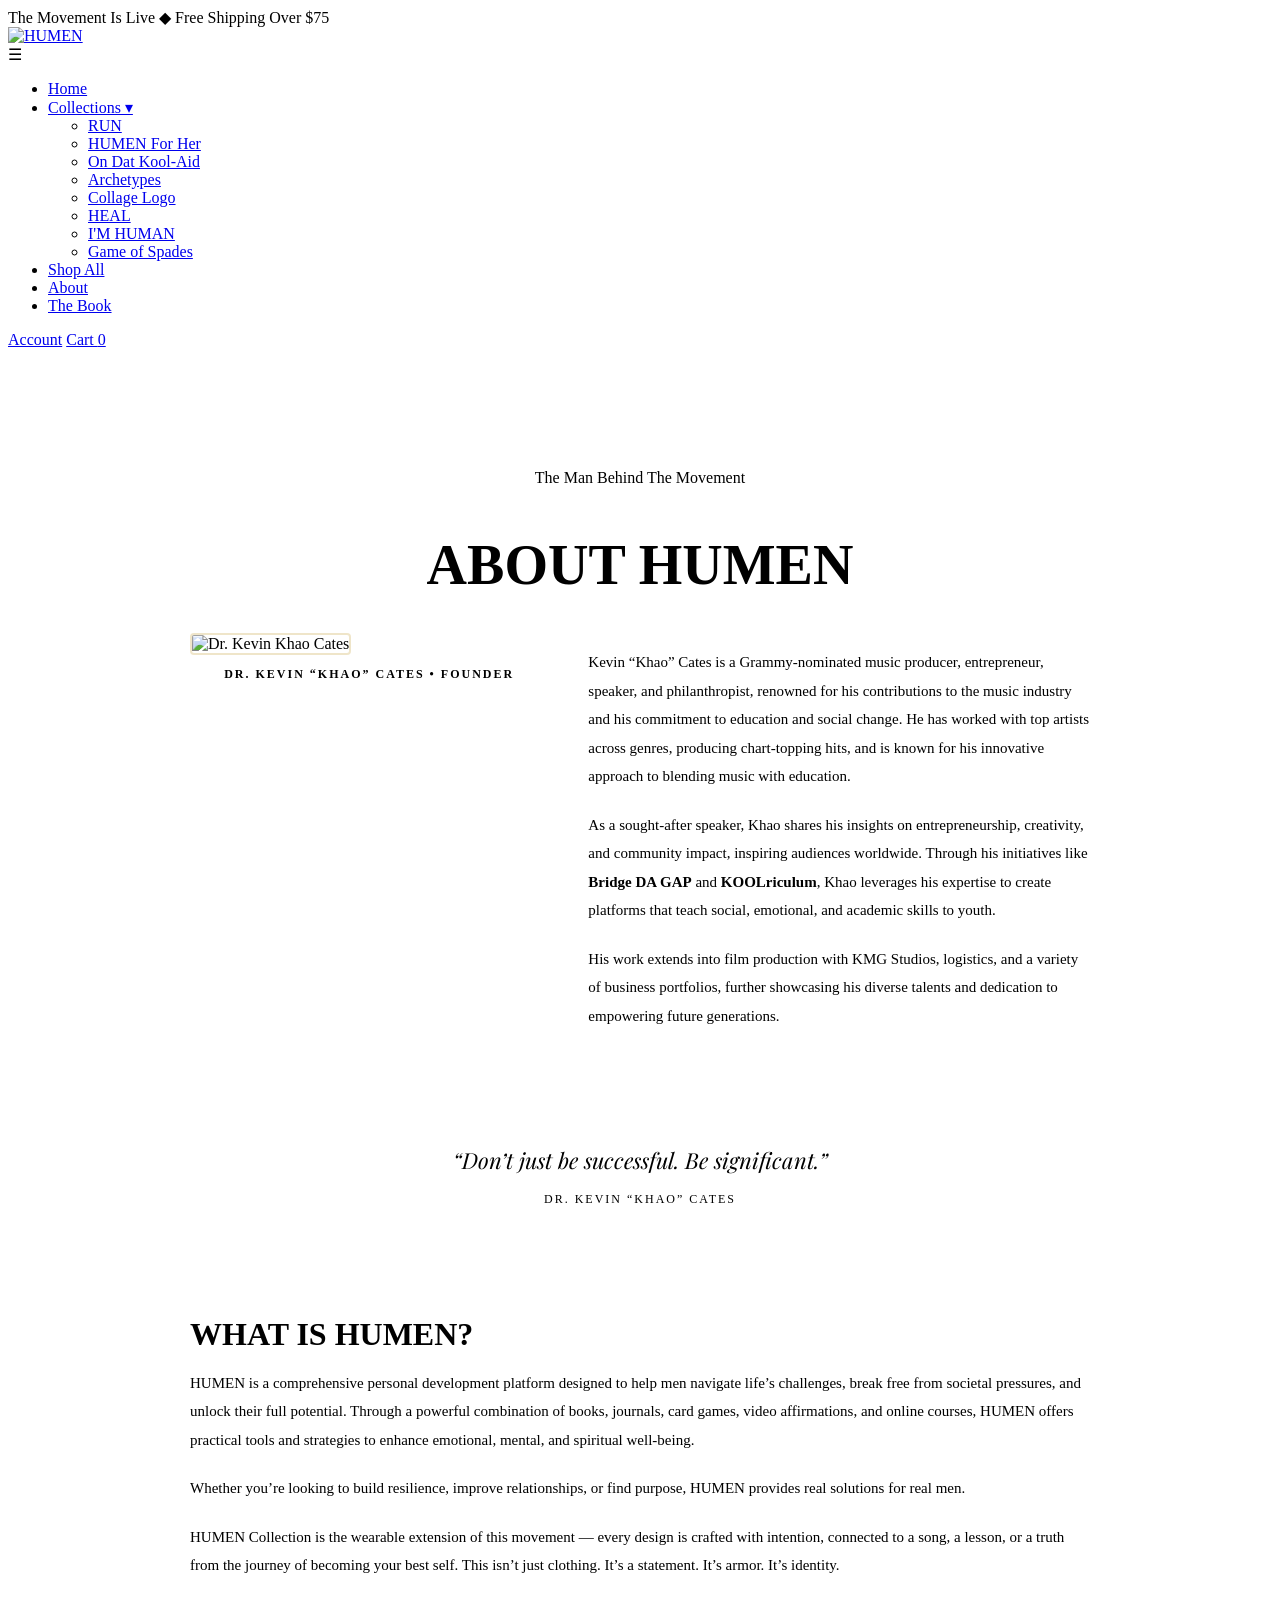
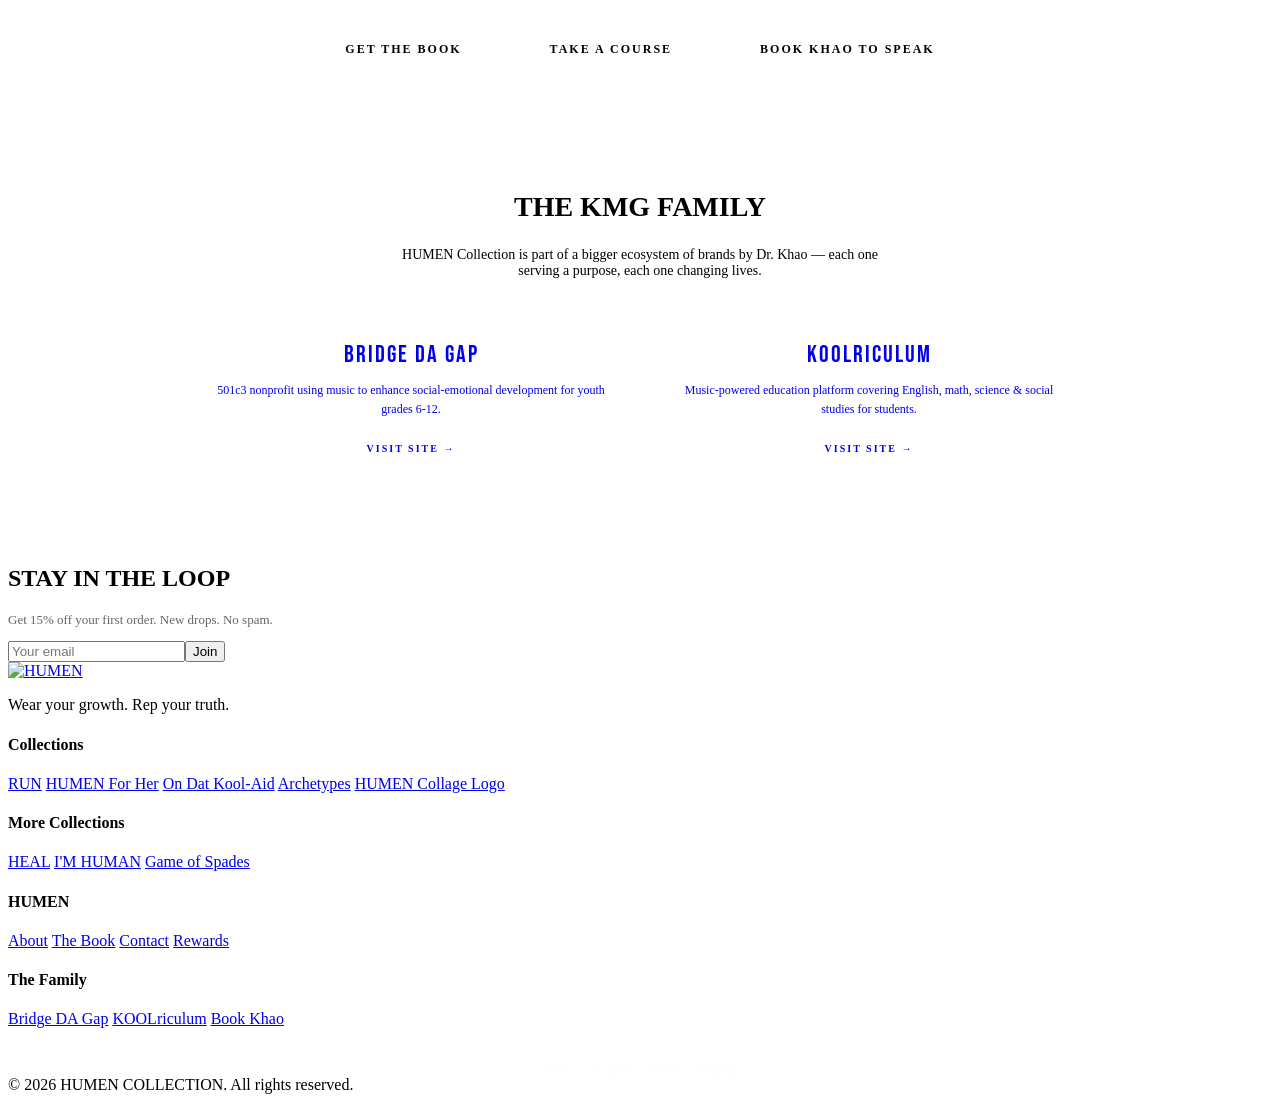
==== about.html @ 18b25741 "HTML files added" ====
<!DOCTYPE html>
<html lang="en">
<head>
<meta charset="UTF-8">
<meta name="viewport" content="width=device-width, initial-scale=1.0">
<title>About | HUMEN COLLECTION</title>
<link href="https://fonts.googleapis.com/css2?family=Bebas+Neue&family=Outfit:wght@300;400;500;600;700&family=Playfair+Display:ital,wght@0,700;1,400&display=swap" rel="stylesheet">
<link rel="stylesheet" href="css/styles.css">

</head>
<body>
<div id="cart-notif"><span class="cn-text"></span></div>
<div class="ban">The Movement Is Live <span class="ac">&#9670;</span> Free Shipping Over $75</div>
<nav>
  <div class="nl"><a href="index.html"><img src="images/humen-logo.jpg" alt="HUMEN"></a></div>
  <div class="nm" onclick="this.nextElementSibling.classList.toggle('open')">&#9776;</div>
  <ul class="nk">
    <li><a href="index.html">Home</a></li>
    <li class="nd"><a href="#">Collections &#9662;</a>
      <ul class="ndd">
        <li><a href="run.html">RUN</a></li>
        <li><a href="forher.html">HUMEN For Her</a></li>
        <li><a href="koolaid.html">On Dat Kool-Aid</a></li>
        <li><a href="archetypes.html">Archetypes</a></li>
        <li><a href="collage.html">Collage Logo</a></li>
        <li><a href="heal.html">HEAL</a></li>
        <li><a href="imhuman.html">I'M HUMAN</a></li>
        <li><a href="spades.html">Game of Spades</a></li>
      </ul>
    </li>
    <li><a href="https://www.humencollection.me/collections/all-products" target="_blank">Shop All</a></li>
    <li><a href="about.html">About</a></li>
    <li><a href="https://www.humen.me/books" target="_blank">The Book</a></li>
  </ul>
  <div class="nr">
    <a href="https://www.humencollection.me/account" target="_blank" class="ni">Account</a>
    <a href="cart.html" class="ni">Cart <span class="cart-count">0</span></a>
  </div>
</nav>



<section style="padding:120px 40px 60px;max-width:900px;margin:0 auto">
<div class="sl" style="text-align:center">The Man Behind The Movement</div>
<h1 class="st" style="text-align:center;font-size:clamp(36px,6vw,56px);margin-bottom:36px">ABOUT HUMEN</h1>

<div style="display:flex;gap:40px;align-items:flex-start;flex-wrap:wrap;margin-bottom:48px">
<div style="flex:1;min-width:300px">
<img src="images/khao-books.jpg" alt="Dr. Kevin Khao Cates" style="width:100%;border-radius:4px;border:2px solid rgba(201,168,76,.3)">
<p style="text-align:center;margin-top:12px;font-size:12px;color:var(--gd);letter-spacing:2px;text-transform:uppercase;font-weight:600">Dr. Kevin &ldquo;Khao&rdquo; Cates &bull; Founder</p>
</div>
<div style="flex:1.4;min-width:300px">
<p style="font-size:15px;line-height:1.9;color:var(--lg);font-weight:300;margin-bottom:20px">Kevin &ldquo;Khao&rdquo; Cates is a Grammy-nominated music producer, entrepreneur, speaker, and philanthropist, renowned for his contributions to the music industry and his commitment to education and social change. He has worked with top artists across genres, producing chart-topping hits, and is known for his innovative approach to blending music with education.</p>
<p style="font-size:15px;line-height:1.9;color:var(--lg);font-weight:300;margin-bottom:20px">As a sought-after speaker, Khao shares his insights on entrepreneurship, creativity, and community impact, inspiring audiences worldwide. Through his initiatives like <strong style="color:var(--wh)">Bridge DA GAP</strong> and <strong style="color:var(--wh)">KOOLriculum</strong>, Khao leverages his expertise to create platforms that teach social, emotional, and academic skills to youth.</p>
<p style="font-size:15px;line-height:1.9;color:var(--lg);font-weight:300">His work extends into film production with KMG Studios, logistics, and a variety of business portfolios, further showcasing his diverse talents and dedication to empowering future generations.</p>
</div>
</div>

<div style="text-align:center;padding:48px 0;border-top:1px solid rgba(245,245,240,.06);border-bottom:1px solid rgba(245,245,240,.06);margin-bottom:48px">
<p style="font-family:'Playfair Display',serif;font-style:italic;font-size:22px;color:var(--gd);max-width:600px;margin:0 auto;line-height:1.7">&ldquo;Don&rsquo;t just be successful. Be significant.&rdquo;</p>
<p style="font-size:12px;color:var(--lg);margin-top:12px;letter-spacing:2px">DR. KEVIN &ldquo;KHAO&rdquo; CATES</p>
</div>

<div style="margin-bottom:48px">
<h2 class="st" style="font-size:32px;margin-bottom:16px">WHAT IS HUMEN?</h2>
<p style="font-size:15px;line-height:1.9;color:var(--lg);font-weight:300;margin-bottom:20px">HUMEN is a comprehensive personal development platform designed to help men navigate life&rsquo;s challenges, break free from societal pressures, and unlock their full potential. Through a powerful combination of books, journals, card games, video affirmations, and online courses, HUMEN offers practical tools and strategies to enhance emotional, mental, and spiritual well-being.</p>
<p style="font-size:15px;line-height:1.9;color:var(--lg);font-weight:300;margin-bottom:20px">Whether you&rsquo;re looking to build resilience, improve relationships, or find purpose, HUMEN provides real solutions for real men.</p>
<p style="font-size:15px;line-height:1.9;color:var(--lg);font-weight:300">HUMEN Collection is the wearable extension of this movement &mdash; every design is crafted with intention, connected to a song, a lesson, or a truth from the journey of becoming your best self. This isn&rsquo;t just clothing. It&rsquo;s a statement. It&rsquo;s armor. It&rsquo;s identity.</p>
</div>

<div style="display:flex;gap:16px;flex-wrap:wrap;justify-content:center;margin-bottom:48px">
<a href="https://www.humen.me/books" target="_blank" style="padding:14px 36px;background:var(--gd);color:var(--bk);text-decoration:none;font-size:12px;font-weight:700;letter-spacing:2px;text-transform:uppercase">Get The Book</a>
<a href="https://www.humen.me/courses" target="_blank" style="padding:14px 36px;border:1px solid var(--wh);color:var(--wh);text-decoration:none;font-size:12px;font-weight:700;letter-spacing:2px;text-transform:uppercase">Take A Course</a>
<a href="https://kevinkhaocates.com" target="_blank" style="padding:14px 36px;border:1px solid var(--gd);color:var(--gd);text-decoration:none;font-size:12px;font-weight:700;letter-spacing:2px;text-transform:uppercase">Book Khao To Speak</a>
</div>

<div style="border-top:1px solid rgba(245,245,240,.06);padding-top:48px">
<h2 class="st" style="font-size:28px;margin-bottom:24px;text-align:center">THE KMG FAMILY</h2>
<p style="text-align:center;font-size:14px;color:var(--lg);font-weight:300;margin-bottom:32px;max-width:500px;margin-left:auto;margin-right:auto">HUMEN Collection is part of a bigger ecosystem of brands by Dr. Khao &mdash; each one serving a purpose, each one changing lives.</p>
<div style="display:grid;grid-template-columns:repeat(auto-fit,minmax(220px,1fr));gap:16px">
<a href="https://bridgedagap.com" target="_blank" target="_blank" style="display:block;border:1px solid rgba(245,245,240,.08);padding:28px 20px;text-align:center;text-decoration:none;transition:border-color .3s" onmouseover="this.style.borderColor='rgba(245,245,240,.2)'" onmouseout="this.style.borderColor='rgba(245,245,240,.08)'">
<div style="font-family:'Bebas Neue',sans-serif;font-size:24px;color:var(--wh);letter-spacing:2px;margin-bottom:6px">BRIDGE DA GAP</div>
<p style="font-size:12px;color:var(--lg);font-weight:300;line-height:1.6">501c3 nonprofit using music to enhance social-emotional development for youth grades 6-12.</p>
<span style="display:inline-block;margin-top:12px;font-size:10px;color:var(--gd);letter-spacing:2px;text-transform:uppercase;font-weight:600">Visit Site &rarr;</span>
</a>
<a href="https://koolriculum.com" target="_blank" target="_blank" style="display:block;border:1px solid rgba(245,245,240,.08);padding:28px 20px;text-align:center;text-decoration:none;transition:border-color .3s" onmouseover="this.style.borderColor='rgba(245,245,240,.2)'" onmouseout="this.style.borderColor='rgba(245,245,240,.08)'">
<div style="font-family:'Bebas Neue',sans-serif;font-size:24px;color:var(--wh);letter-spacing:2px;margin-bottom:6px">KOOLriculum</div>
<p style="font-size:12px;color:var(--lg);font-weight:300;line-height:1.6">Music-powered education platform covering English, math, science &amp; social studies for students.</p>
<span style="display:inline-block;margin-top:12px;font-size:10px;color:var(--gd);letter-spacing:2px;text-transform:uppercase;font-weight:600">Visit Site &rarr;</span>
</a>

</div>
</div>
</section>

<section class="ns">
<h2 class="st" style="color:var(--bk)">STAY IN THE LOOP</h2><p style="font-size:13px;color:#666;font-weight:300">Get 15% off your first order. New drops. No spam.</p>
<div class="nf"><input type="email" class="nin" placeholder="Your email"><button class="nsb" onclick="window.open('https://www.humencollection.me/pages/newsletter','_blank')">Join</button></div>
</section>


<footer>
  <div class="fg">
    <div>
      <a href="index.html"><img src="images/humen-logo.jpg" alt="HUMEN" class="fli"></a>
      <p class="fbt">Wear your growth. Rep your truth.</p>
    </div>
    <div class="fc">
      <h4>Collections</h4>
      <a href="run.html">RUN</a>
      <a href="forher.html">HUMEN For Her</a>
      <a href="koolaid.html">On Dat Kool-Aid</a>
      <a href="archetypes.html">Archetypes</a>
      <a href="collage.html">HUMEN Collage Logo</a>
    </div>
    <div class="fc">
      <h4>More Collections</h4>
      <a href="heal.html">HEAL</a>
      <a href="imhuman.html">I'M HUMAN</a>
      <a href="spades.html">Game of Spades</a>
    </div>
    <div class="fc">
      <h4>HUMEN</h4>
      <a href="about.html">About</a>
      <a href="https://www.humen.me/books" target="_blank">The Book</a>
      <a href="https://www.humencollection.me/pages/contact" target="_blank">Contact</a>
      <a href="https://rewards.humencollection.me/pages/c271bf75-2b35-4ad0-a203-0f86c42dd423?locale=en&region_country=US" target="_blank">Rewards</a>
    </div>
    <div class="fc">
      <h4>The Family</h4>
      <a href="https://bridgedagap.com" target="_blank">Bridge DA Gap</a>
      <a href="https://koolriculum.com" target="_blank">KOOLriculum</a>
      <a href="https://kevinkhaocates.com" target="_blank">Book Khao</a>
    </div>
  </div>
  <div style="margin-top:20px;padding-top:16px;border-top:1px solid rgba(245,245,240,.06);display:flex;flex-wrap:wrap;gap:16px;justify-content:center">
    <a href="https://www.humencollection.me/policies/privacy-policy" target="_blank" style="font-size:10px;color:rgba(245,245,240,.3);text-decoration:none;letter-spacing:1px">Privacy</a>
    <a href="https://www.humencollection.me/policies/refund-policy" target="_blank" style="font-size:10px;color:rgba(245,245,240,.3);text-decoration:none;letter-spacing:1px">Refunds</a>
    <a href="https://www.humencollection.me/policies/terms-of-service" target="_blank" style="font-size:10px;color:rgba(245,245,240,.3);text-decoration:none;letter-spacing:1px">Terms</a>
    <a href="https://www.humencollection.me/policies/shipping-policy" target="_blank" style="font-size:10px;color:rgba(245,245,240,.3);text-decoration:none;letter-spacing:1px">Shipping</a>
  </div>
  <div class="fb">&copy; 2026 HUMEN COLLECTION. All rights reserved.</div>
</footer>
<script src="js/cart.js"></script>

</body>
</html>
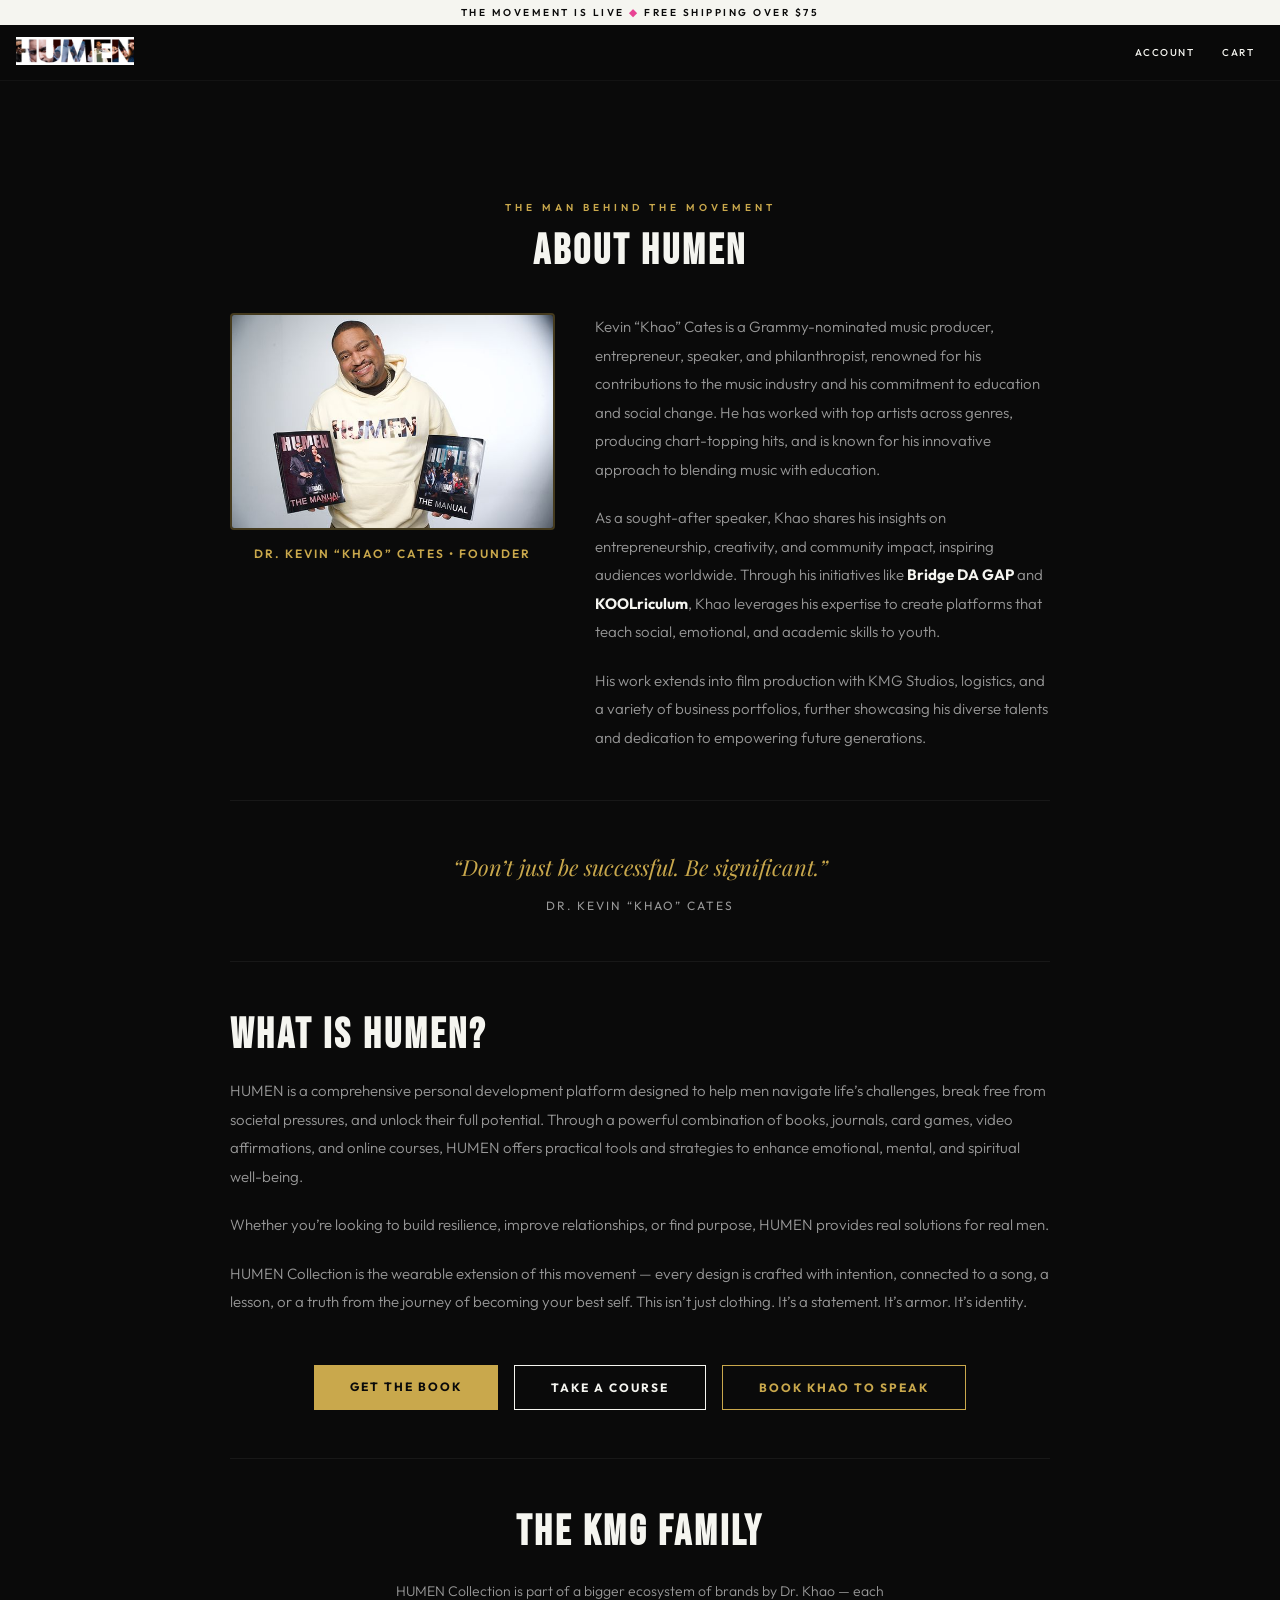
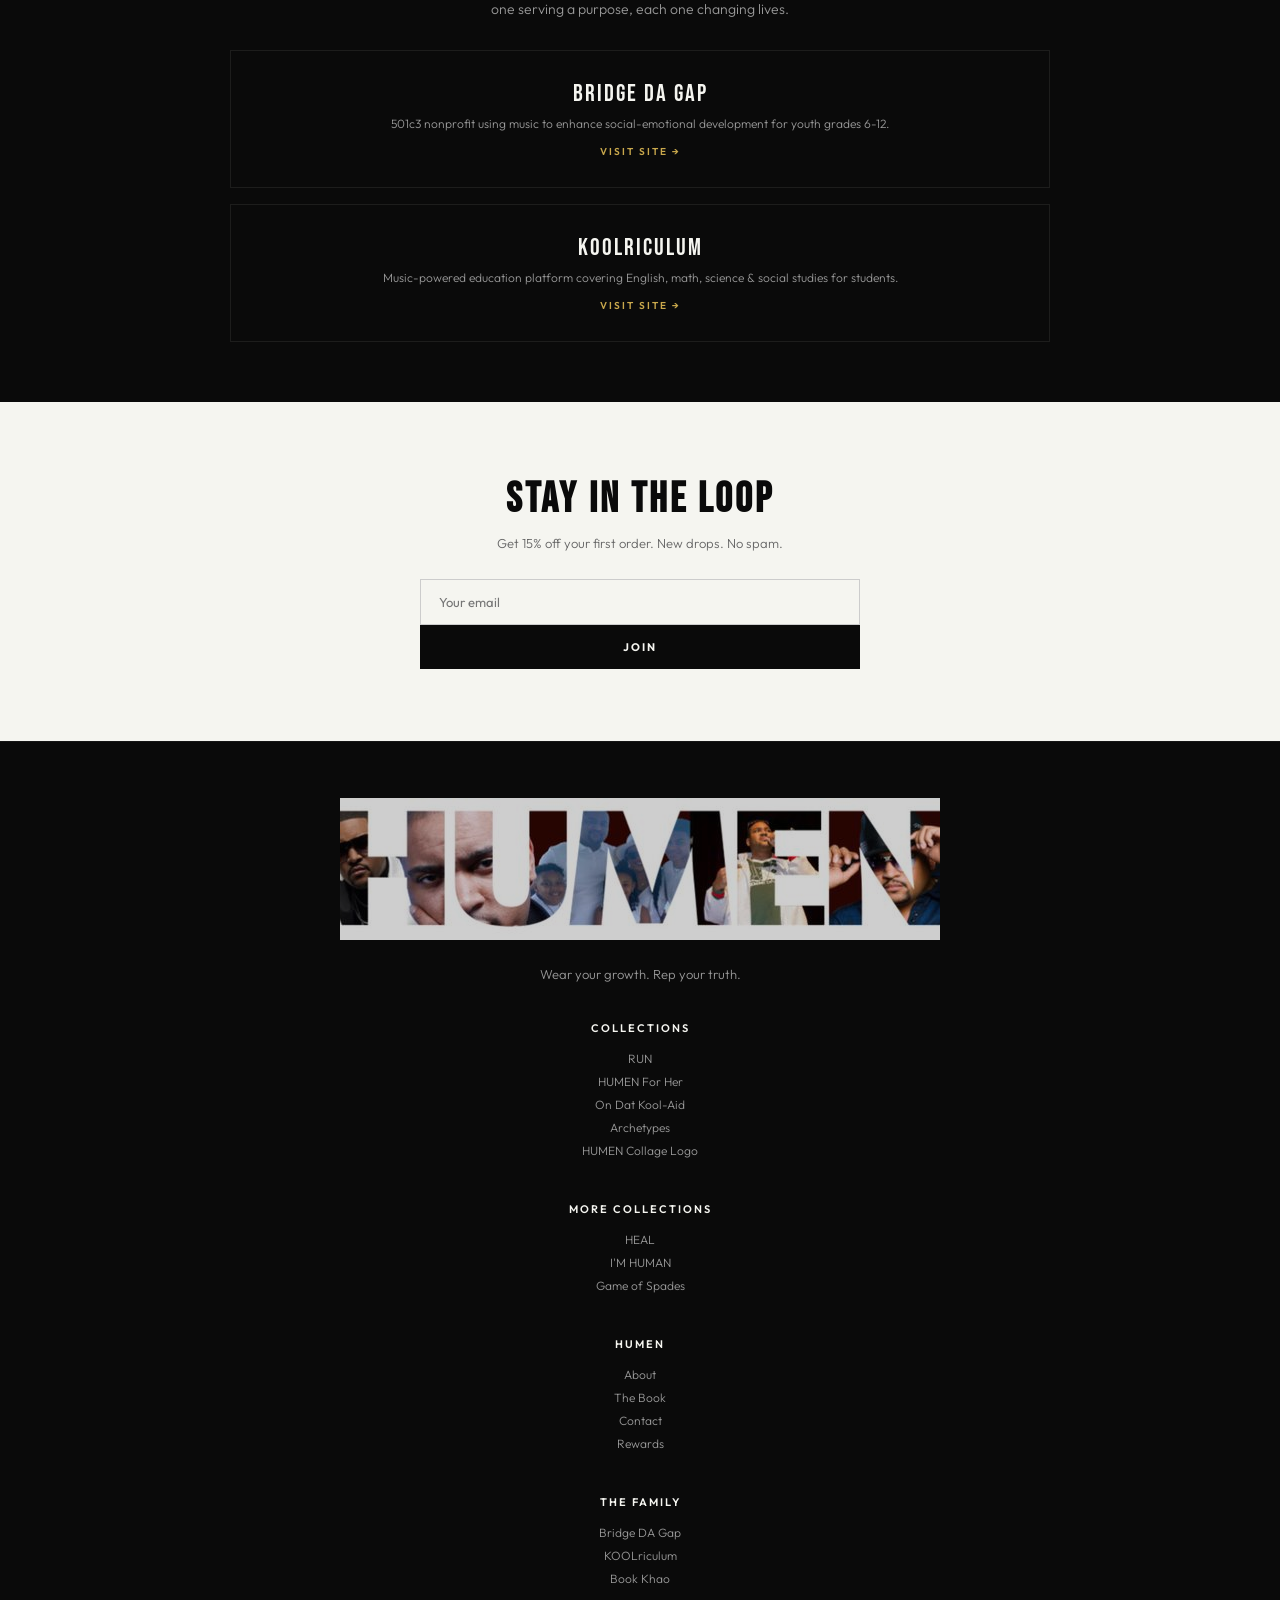
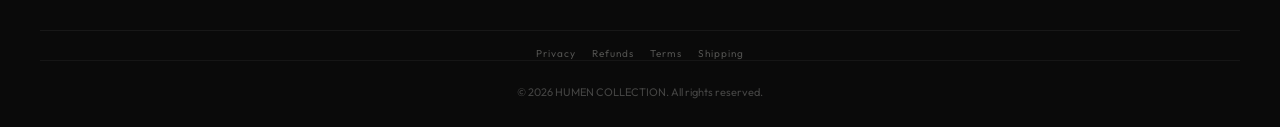
==== commit 5824bfb9: "updated files" ====
--- a/about.html
+++ b/about.html
@@ -12,7 +12,7 @@
 <div id="cart-notif"><span class="cn-text"></span></div>
 <div class="ban">The Movement Is Live <span class="ac">&#9670;</span> Free Shipping Over $75</div>
 <nav>
-  <div class="nl"><a href="index.html"><img src="images/humen-logo.jpg" alt="HUMEN"></a></div>
+  <div class="nl"><a href="index.html"><img src="images/humen-logo.jpg" alt="HUMEN" width="120" height="28"></a></div>
   <div class="nm" onclick="this.nextElementSibling.classList.toggle('open')">&#9776;</div>
   <ul class="nk">
     <li><a href="index.html">Home</a></li>
--- a/css/styles.css
+++ b/css/styles.css
@@ -0,0 +1,462 @@
+
+*{margin:0;padding:0;box-sizing:border-box}
+:root{--bk:#0a0a0a;--wh:#f5f5f0;--gd:#c9a84c;--gy:#131313;--mg:#1e1e1e;--lg:#999;--kr:#e74c3c;--rp:#e84393;--hr:#c4887b;--ag:#b8941f;--sg:#6b4c3b}
+html{scroll-behavior:smooth}body{font-family:'Outfit',sans-serif;background:var(--bk);color:var(--wh);overflow-x:hidden}
+/* Pages are separate files now - no hide/show needed */
+
+/* === NAV === */
+.ban{background:var(--wh);color:var(--bk);text-align:center;padding:6px 20px;font-size:10px;font-weight:600;letter-spacing:2.5px;text-transform:uppercase;z-index:100;position:relative}.ban .ac{color:var(--rp)}
+nav{display:flex;justify-content:space-between;align-items:center;padding:10px 40px;background:rgba(10,10,10,.92);backdrop-filter:blur(16px);position:sticky;top:0;width:100%;z-index:50;border-bottom:1px solid rgba(245,245,240,.04);max-height:56px}
+.nl{cursor:pointer}.nl img{height:28px;max-height:28px;width:auto}
+.nk{display:flex;gap:28px;list-style:none;align-items:center}.nk a{color:var(--wh);text-decoration:none;font-size:11px;font-weight:500;letter-spacing:2px;text-transform:uppercase;transition:opacity .3s}.nk a:hover{opacity:.7}
+.nr{display:flex;gap:20px;align-items:center}.ni{color:var(--wh);text-decoration:none;font-size:11px;letter-spacing:1.5px;text-transform:uppercase;font-weight:500;transition:opacity .3s}.ni:hover{opacity:.7}
+
+/* === SHARED === */
+.sl{font-size:10px;letter-spacing:4px;text-transform:uppercase;color:var(--gd);margin-bottom:12px;font-weight:600}
+.st{font-family:'Bebas Neue',sans-serif;font-size:clamp(30px,5vw,48px);letter-spacing:3px;margin-bottom:10px}
+.ss{color:var(--lg);font-size:14px;margin-bottom:48px;font-weight:300}
+.fi{opacity:0;transform:translateY(24px);transition:opacity .7s,transform .7s}.fi.vis{opacity:1;transform:translateY(0)}
+
+/* === HERO === */
+.hero{position:relative;height:calc(100vh - 100px);min-height:580px;overflow:hidden}
+.hs{position:absolute;inset:0;opacity:0;transition:opacity 1.2s;display:flex;align-items:center;padding-top:20px}.hs.on{opacity:1}
+.hc{position:relative;z-index:10;padding:40px 40px 0}
+.hl{font-size:10px;letter-spacing:4px;text-transform:uppercase;color:var(--gd);margin-bottom:14px;font-weight:600}
+.hsub{font-size:clamp(13px,1.6vw,17px);color:rgba(245,245,240,.5);margin-bottom:32px;font-weight:300;line-height:1.7;max-width:440px}
+.hb{display:inline-block;padding:14px 44px;border:1px solid rgba(245,245,240,.5);color:var(--wh);text-decoration:none;font-size:11px;letter-spacing:3px;text-transform:uppercase;font-weight:600;transition:all .4s;position:relative;overflow:hidden}
+.hb::before{content:'';position:absolute;inset:0;background:var(--wh);transform:translateY(100%);transition:transform .4s}.hb:hover{color:var(--bk)}.hb:hover::before{transform:translateY(0)}.hb span{position:relative;z-index:2}
+.hb.bp{border-color:var(--rp)}.hb.bp::before{background:var(--rp)}.hb.bp:hover{color:#fff}
+.hb.br{border-color:var(--hr)}.hb.br::before{background:var(--hr)}.hb.br:hover{color:#fff}
+.hb.brd{border-color:var(--kr)}.hb.brd::before{background:var(--kr)}.hb.brd:hover{color:#fff}
+.hb.bg{border-color:var(--ag)}.hb.bg::before{background:var(--ag)}.hb.bg:hover{color:var(--bk)}
+.hb.bsg{border-color:var(--sg)}.hb.bsg::before{background:var(--sg)}.hb.bsg:hover{color:#fff}
+
+.s-run{background:linear-gradient(135deg,#0a0408,#1a0a12 50%,#0a0a0a);justify-content:space-between;padding:0 8%}
+.s-run .hc{width:48%;text-align:left}
+.s-run .ht{font-family:'Permanent Marker',cursive;font-size:clamp(72px,14vw,150px);color:var(--rp);line-height:.85;text-shadow:0 0 80px rgba(232,67,147,.25)}
+.ha{width:44%;display:flex;align-items:center;justify-content:center;position:relative;z-index:5}
+.ha img{max-width:100%;max-height:75vh;object-fit:contain;filter:drop-shadow(0 0 60px rgba(232,67,147,.3));animation:fl 4s ease-in-out infinite}
+@keyframes fl{0%,100%{transform:translateY(0)}50%{transform:translateY(-10px)}}
+
+.s-fh{background:linear-gradient(135deg,#120a0a,#201218 40%,#0a0808);justify-content:center}
+.s-fh .hc{text-align:center;max-width:680px}
+.s-fh .hli{max-width:380px;width:80%;margin-bottom:24px;filter:drop-shadow(0 0 40px rgba(196,136,123,.2))}
+
+.s-ka{background:linear-gradient(135deg,#140505,#2a0808 40%,#0a0a0a);justify-content:center}
+.s-ka::before{content:'';position:absolute;inset:0;background:radial-gradient(circle at 50%,rgba(231,76,60,.1),transparent 60%)}
+.s-ka .hc{text-align:center;max-width:800px;position:relative;z-index:2}
+
+.s-ar{background:linear-gradient(135deg,#0a0a05,#141008 40%,#0a0a0a);justify-content:center}
+.s-ar::before{content:'';position:absolute;inset:0;background:radial-gradient(circle at 60% 50%,rgba(184,148,31,.07),transparent 60%)}
+.s-ar .hc{text-align:center;max-width:800px;position:relative;z-index:2}
+
+.s-cl{background:linear-gradient(135deg,#050505,#0e0e0e 40%,#080808);justify-content:center}
+.s-cl .hc{text-align:center;max-width:900px}
+.s-cl .cli{max-width:620px;width:90%;margin-bottom:28px;filter:drop-shadow(0 0 40px rgba(255,255,255,.08))}
+
+.hi{position:absolute;bottom:36px;left:50%;transform:translateX(-50%);display:flex;gap:10px;z-index:20}
+.ind{width:36px;height:3px;background:rgba(245,245,240,.15);cursor:pointer;transition:all .4s;border:none}.ind.on{background:var(--wh);width:56px}
+
+/* === FOUNDER === */
+.fs{display:flex;align-items:center;padding:36px 60px;background:var(--gy);gap:28px;border-bottom:1px solid rgba(245,245,240,.04)}
+.fp{width:64px;height:64px;border-radius:50%;border:2px solid var(--gd);flex-shrink:0;overflow:hidden}.fp img{width:100%;height:100%;object-fit:cover}
+.ft{font-size:14px;color:rgba(245,245,240,.55);font-weight:300;line-height:1.6;flex:1}.ft strong{color:var(--wh);font-weight:600}
+.fk{color:var(--gd);text-decoration:none;font-size:11px;letter-spacing:2px;text-transform:uppercase;font-weight:600;flex-shrink:0}
+
+/* === MOOD === */
+.ms{padding:100px 40px;text-align:center;background:var(--bk);position:relative}
+.ms::before{content:'';position:absolute;top:0;left:50%;transform:translateX(-50%);width:1px;height:50px;background:linear-gradient(to bottom,transparent,var(--gd))}
+.mg{display:flex;justify-content:center;gap:14px;flex-wrap:wrap;max-width:880px;margin:0 auto}
+.mb{padding:18px 28px;border:1px solid rgba(245,245,240,.08);background:rgba(245,245,240,.02);color:var(--wh);font-family:'Outfit',sans-serif;font-size:12px;font-weight:500;letter-spacing:2px;text-transform:uppercase;cursor:pointer;transition:all .4s;text-decoration:none;display:flex;flex-direction:column;align-items:center;gap:6px;min-width:140px;position:relative;overflow:hidden}
+.mb::after{content:'';position:absolute;bottom:0;left:0;width:100%;height:2px;transform:scaleX(0);transition:transform .4s}
+.mb:hover{border-color:rgba(245,245,240,.25);background:rgba(245,245,240,.04);transform:translateY(-2px)}.mb:hover::after{transform:scaleX(1)}
+.mb.mr::after{background:var(--rp)}.mb.mh::after{background:#27ae60}.mb.mrl::after{background:var(--gd)}.mb.mw::after{background:var(--kr)}.mb.md::after{background:var(--ag)}
+
+/* === COLLECTIONS === */
+.cs{padding:40px 0}
+.cb{display:grid;grid-template-columns:1fr 1fr;min-height:80vh;overflow:hidden}
+.cb:nth-child(even) .cv{order:2}.cb:nth-child(even) .ci{order:1}
+.cv{position:relative;min-height:480px;overflow:hidden;display:flex;align-items:center;justify-content:center}
+.cvb{position:absolute;inset:0}
+.cv>img{position:relative;z-index:2;max-width:70%;max-height:70%;object-fit:contain}
+.ci{display:flex;flex-direction:column;justify-content:center;padding:72px 56px;background:var(--bk)}
+.cn{font-family:'Bebas Neue',sans-serif;font-size:80px;color:rgba(245,245,240,.03);line-height:1;margin-bottom:-14px}
+.ct{font-size:15px;color:rgba(245,245,240,.45);margin-bottom:20px;font-weight:300;font-style:italic}
+.cst{font-size:14px;line-height:1.8;color:var(--lg);max-width:400px;margin-bottom:32px;font-weight:300}
+.cc{display:inline-flex;align-items:center;gap:12px;color:var(--wh);text-decoration:none;font-size:11px;letter-spacing:2.5px;text-transform:uppercase;font-weight:600;cursor:pointer;transition:gap .3s}
+.cc:hover{gap:20px}.cc .aw{width:36px;height:1px;background:var(--wh);position:relative;transition:width .3s}.cc:hover .aw{width:52px}
+.cc .aw::after{content:'';position:absolute;right:0;top:-3px;width:7px;height:7px;border-right:1px solid var(--wh);border-top:1px solid var(--wh);transform:rotate(45deg)}
+
+.b-run .cvb{background:linear-gradient(135deg,#0a0408,#1a0a12)}.b-run .ci{background:#080306}
+.b-fh .cvb{background:linear-gradient(135deg,#120a0a,#201218)}.b-fh .ci{background:#0d0809}
+.b-ka .cvb{background:linear-gradient(135deg,#120404,#240a0a)}.b-ka .ci{background:#0c0303}
+.b-ar .cvb{background:linear-gradient(135deg,#0d0a05,#1a1408)}.b-ar .ci{background:#090804}
+.b-cl .cvb{background:linear-gradient(135deg,#060606,#111)}
+
+/* === TRENDING === */
+.ts{padding:90px 40px;background:var(--gy)}
+.th{display:flex;justify-content:space-between;align-items:flex-end;max-width:1200px;margin:0 auto 44px}
+.tl{color:var(--gd);text-decoration:none;font-size:11px;letter-spacing:2px;text-transform:uppercase;font-weight:600}
+.tg{display:grid;grid-template-columns:repeat(4,1fr);gap:18px;max-width:1200px;margin:0 auto}
+.pc{background:var(--mg);overflow:hidden;cursor:pointer;transition:transform .4s}.pc:hover{transform:translateY(-4px)}
+.pi{aspect-ratio:3/4;position:relative;overflow:hidden;background:rgba(255,255,255,.02)}.pi img{width:100%;height:100%;object-fit:cover}
+.pb{position:absolute;top:10px;left:10px;background:var(--kr);color:var(--wh);font-size:9px;font-weight:700;letter-spacing:1.5px;text-transform:uppercase;padding:4px 9px;z-index:5}.pb.nb{background:var(--gd);color:var(--bk)}
+.qb{position:absolute;bottom:0;left:0;right:0;background:var(--wh);color:var(--bk);text-align:center;padding:12px;font-size:10px;font-weight:700;letter-spacing:2px;text-transform:uppercase;transform:translateY(100%);transition:transform .3s;z-index:5}.pc:hover .qb{transform:translateY(0)}
+.pd{padding:14px}.pn{font-size:13px;font-weight:500;margin-bottom:3px}.pct{font-size:10px;color:var(--lg);letter-spacing:1px;text-transform:uppercase;margin-bottom:6px}.pp{font-size:14px;font-weight:600}
+
+/* === COMING SOON === */
+.cms{padding:100px 40px;background:var(--bk);text-align:center}
+.cmg{display:grid;grid-template-columns:repeat(3,1fr);gap:20px;max-width:960px;margin:0 auto}
+.cmc{border:1px solid rgba(245,245,240,.06);padding:44px 28px;transition:border-color .4s;overflow:hidden}.cmc:hover{border-color:rgba(245,245,240,.15)}
+.cmc img{max-width:200px;width:80%;margin-bottom:16px;object-fit:contain}
+.cmn{font-family:'Bebas Neue',sans-serif;font-size:32px;letter-spacing:2px;margin-bottom:6px}
+.cmt{font-style:italic;font-size:14px;color:rgba(245,245,240,.4);margin-bottom:24px;font-weight:300}
+.nb2{padding:10px 24px;border:1px solid var(--gd);background:transparent;color:var(--gd);font-family:'Outfit',sans-serif;font-size:10px;font-weight:600;letter-spacing:2px;text-transform:uppercase;cursor:pointer;transition:all .3s}.nb2:hover{background:var(--gd);color:var(--bk)}
+
+/* === COMMUNITY === */
+.coms{padding:100px 40px;background:var(--gy);text-align:center}
+.sg{display:grid;grid-template-columns:repeat(4,1fr);gap:4px;max-width:760px;margin:0 auto 36px}
+.stl{aspect-ratio:1;background:rgba(245,245,240,.02);border:1px solid rgba(245,245,240,.04);display:flex;align-items:center;justify-content:center;font-size:10px;color:rgba(245,245,240,.15);letter-spacing:1px}
+.cca{color:var(--gd);text-decoration:none;font-size:12px;letter-spacing:2px;text-transform:uppercase;font-weight:600;border-bottom:1px solid var(--gd);padding-bottom:3px}
+
+/* === VIP === */
+.vs{padding:100px 40px;background:var(--bk);text-align:center;position:relative;overflow:hidden}
+.vs::before{content:'';position:absolute;inset:0;background:radial-gradient(ellipse at center,rgba(201,168,76,.05),transparent 70%)}
+.vc{position:relative;z-index:2;max-width:560px;margin:0 auto}
+.vp{display:flex;justify-content:center;gap:36px;margin:32px 0 36px;flex-wrap:wrap}
+.pk{text-align:center}.pki{font-size:20px;margin-bottom:6px;display:block;color:var(--gd)}.pkt{font-size:10px;letter-spacing:1.5px;text-transform:uppercase;color:var(--lg)}
+.vb{display:inline-block;padding:16px 52px;background:var(--gd);color:var(--bk);text-decoration:none;font-size:12px;font-weight:700;letter-spacing:3px;text-transform:uppercase;transition:all .4s}.vb:hover{background:var(--wh);transform:translateY(-2px)}
+
+/* === NEWSLETTER === */
+.ns{padding:72px 40px;background:var(--wh);color:var(--bk);text-align:center}
+.nf{display:flex;max-width:440px;margin:28px auto 0}
+.nin{flex:1;padding:14px 18px;border:1px solid #ccc;border-right:none;background:transparent;font-family:'Outfit',sans-serif;font-size:13px;color:var(--bk);outline:none}
+.nsb{padding:14px 28px;background:var(--bk);color:var(--wh);border:1px solid var(--bk);font-family:'Outfit',sans-serif;font-size:11px;font-weight:700;letter-spacing:2px;text-transform:uppercase;cursor:pointer;transition:all .3s}.nsb:hover{background:var(--gd);border-color:var(--gd);color:var(--bk)}
+
+/* === FOOTER === */
+footer{padding:56px 40px 28px;background:var(--bk);border-top:1px solid rgba(245,245,240,.05)}
+.fg{display:grid;grid-template-columns:2fr 1fr 1fr 1fr;gap:36px;max-width:1200px;margin:0 auto 36px}
+.fli{height:24px;margin-bottom:12px;opacity:.8}
+.fbt{font-size:13px;color:var(--lg);font-weight:300;line-height:1.6;margin-top:8px}
+.fc h4{font-size:11px;letter-spacing:2px;text-transform:uppercase;margin-bottom:16px;font-weight:600}
+.fc a{display:block;color:var(--lg);text-decoration:none;font-size:12px;font-weight:300;margin-bottom:8px;transition:color .3s}.fc a:hover{color:var(--wh)}
+.fb{text-align:center;padding-top:24px;border-top:1px solid rgba(245,245,240,.05);font-size:11px;color:rgba(245,245,240,.25);max-width:1200px;margin:0 auto}
+
+/* === COLLECTION PAGES === */
+.ch{min-height:60vh;display:flex;align-items:center;position:relative;overflow:hidden;padding:120px 60px 80px}
+.chb{position:absolute;inset:0}
+.chc{position:relative;z-index:5;width:55%}
+.cha{position:relative;z-index:5;width:40%;display:flex;align-items:center;justify-content:center}
+.cha img{max-width:100%;max-height:65vh;object-fit:contain}
+.chs{font-size:15px;color:rgba(245,245,240,.5);line-height:1.8;max-width:480px;font-weight:300;margin-bottom:8px}
+.chq{font-family:'Playfair Display',serif;font-style:italic;font-size:18px;margin:24px 0;max-width:420px}
+
+.cpd{padding:80px 40px;background:var(--bk)}
+.cph{display:flex;justify-content:space-between;align-items:center;max-width:1200px;margin:0 auto 40px}
+.fr{display:flex;gap:12px}
+.fbtn{padding:8px 20px;border:1px solid rgba(245,245,240,.1);background:transparent;color:var(--lg);font-family:'Outfit',sans-serif;font-size:11px;letter-spacing:1.5px;text-transform:uppercase;cursor:pointer;transition:all .3s}.fbtn:hover,.fbtn.on{border-color:var(--gd);color:var(--wh)}
+.cpg{display:grid;grid-template-columns:repeat(3,1fr);gap:20px;max-width:1200px;margin:0 auto}
+
+.cpc{cursor:pointer;transition:transform .3s}
+.cpc:hover{transform:translateY(-4px)}
+.cpqb{cursor:pointer;transition:all .3s}
+.cpqb:hover{filter:brightness(1.2)}
+
+.cpc{background:var(--mg);overflow:hidden;cursor:pointer;transition:transform .4s}.cpc:hover{transform:translateY(-4px)}
+.cpi{aspect-ratio:1;position:relative;overflow:hidden;background:rgba(255,255,255,.02)}.cpi img{width:100%;height:100%;object-fit:contain;padding:10px}
+.cpqb{position:absolute;bottom:0;left:0;right:0;color:var(--wh);text-align:center;padding:14px;font-size:11px;font-weight:700;letter-spacing:2px;text-transform:uppercase;transform:translateY(100%);transition:transform .3s;z-index:5}.cpc:hover .cpqb{transform:translateY(0)}
+.cpd2{padding:16px}.cpn{font-size:14px;font-weight:500;margin-bottom:3px}.cpty{font-size:10px;color:var(--lg);letter-spacing:1px;text-transform:uppercase;margin-bottom:6px}.cppr{font-size:15px;font-weight:600}
+
+/* Placeholder note */
+.phs{display:flex;align-items:center;justify-content:center;text-align:center;padding:20px;width:100%;height:100%;min-height:inherit}
+.phs::before{content:'COMING SOON';font-size:11px;font-weight:600;letter-spacing:3px;color:rgba(245,245,240,.12)}
+
+/* === RESPONSIVE === */
+.cb:nth-child(even) .cv{order:1}.cb:nth-child(even) .ci{order:2}
+.tg{grid-template-columns:repeat(2,1fr)}.cpg{grid-template-columns:repeat(2,1fr)}
+.fg{grid-template-columns:1fr 1fr}
+.s-run{flex-direction:column;justify-content:center;padding:0}.s-run .hc{width:100%;text-align:center}.s-run .hsub{margin:0 auto 32px}.ha{width:60%;margin-top:20px}
+.ch{flex-direction:column;padding:100px 40px 60px}.chc{width:100%}.cha{width:80%;margin-top:24px}
+}
+.nk{display:none}.ms{padding:80px 20px}.mb{min-width:120px;padding:14px 18px;font-size:11px}.ci{padding:40px 24px}.ts{padding:70px 20px}.tg{grid-template-columns:1fr 1fr;gap:12px}.cmg{grid-template-columns:1fr;max-width:360px}.sg{grid-template-columns:repeat(2,1fr)}.fg{grid-template-columns:1fr}.nf{flex-direction:column}.nin{border-right:1px solid #ccc}.fs{flex-direction:column;text-align:center;padding:30px 24px}.cpg{grid-template-columns:1fr;max-width:400px;margin:0 auto}
+}
+body::after{content:'';position:fixed;inset:0;background-image:url("data:image/svg+xml,%3Csvg viewBox='0 0 256 256' xmlns='http://www.w3.org/2000/svg'%3E%3Cfilter id='n'%3E%3CfeTurbulence type='fractalNoise' baseFrequency='0.9' numOctaves='4' stitchTiles='stitch'/%3E%3C/filter%3E%3Crect width='100%25' height='100%25' filter='url(%23n)' opacity='0.03'/%3E%3C/svg%3E");pointer-events:none;z-index:999;opacity:.35}
+
+/* MOBILE FIXES - ensure all sections display */
+
+  .cv,.ci{width:100%!important;min-height:250px!important;max-height:400px!important}
+  .cv{order:-1}
+  .ci{padding:30px 20px!important}
+  .cbl{font-size:11px!important}
+  .st{font-size:clamp(28px,7vw,42px)!important}
+  .hg{grid-template-columns:repeat(2,1fr)!important;gap:12px!important}
+  .hs,.hi{flex-direction:column!important}
+  .hsm{width:100%!important}
+  .ht{font-size:36px!important}
+  .hp{font-size:13px!important}
+  
+  /* Collection page fixes */
+  .cph1{flex-direction:column!important}
+  .cph1>div{width:100%!important}
+  .cha{max-height:300px!important;overflow:hidden}
+  .cha img{max-height:300px!important;object-fit:contain}
+  .cpg{grid-template-columns:repeat(2,1fr)!important;gap:12px!important}
+  .cpc{min-height:auto!important}
+  .cpi{height:200px!important;min-height:200px!important}
+  .cpi img{max-height:200px!important}
+  
+  /* Coming soon cards */
+  .ccg{grid-template-columns:1fr!important}
+  
+  /* Trending products */
+  .tg{grid-template-columns:repeat(2,1fr)!important;gap:12px!important}
+  
+  /* Social grid */
+  .sg{grid-template-columns:repeat(2,1fr)!important}
+  
+  /* Footer */
+  .fg{grid-template-columns:1fr!important;text-align:center}
+  
+  /* VIP section */
+  .vs{padding:40px 20px!important}
+  
+  /* Founder strip */
+  .fs{flex-direction:column!important;text-align:center;gap:20px!important;padding:40px 20px!important}
+  .fsa{width:90px!important;height:90px!important}
+  
+  /* Hero carousel */
+  .hc{min-height:70vh!important}
+  
+  /* KMG Family section */
+  [style*="grid-template-columns:repeat(auto-fit"]{grid-template-columns:1fr!important}
+  
+  /* Mood filters */
+  .mfs{flex-wrap:wrap!important;gap:8px!important;justify-content:center!important}
+  .mf{padding:8px 16px!important;font-size:10px!important}
+  
+  /* Nav */
+  .nk{display:none!important}
+  .nr{gap:8px!important}
+  .nr .ni{font-size:10px!important;padding:6px 10px!important}
+  nav{padding:12px 16px!important}
+}
+
+
+  .sg{grid-template-columns:1fr!important}
+  .cb{min-height:auto!important}
+  .cv{min-height:200px!important}
+  .mfs{gap:6px!important}
+  .mf{font-size:9px!important;padding:6px 12px!important}
+}
+
+
+.cpc{cursor:pointer;transition:transform .3s}
+.cpc:hover{transform:translateY(-4px)}
+.cpqb{cursor:pointer;transition:all .3s}
+.cpqb:hover{filter:brightness(1.2)}
+
+/* Mobile nav toggle */
+
+  .nk.open{display:flex!important;flex-direction:column;position:absolute;top:60px;left:0;right:0;background:rgba(5,5,4,.98);padding:20px;z-index:999;gap:16px;border-bottom:1px solid rgba(245,245,240,.1)}
+  .nk.open li a{font-size:14px;padding:8px 0;display:block}
+}
+
+}
+
+
+/* Force collection blocks visible on mobile */
+
+  .cb{display:flex!important;flex-direction:column!important;min-height:auto!important;overflow:visible!important}
+  .cv{display:flex!important;align-items:center!important;justify-content:center!important;min-height:200px!important;overflow:hidden!important}
+  .ci{display:block!important;padding:24px 20px!important}
+  .pg{display:block!important}
+  .hg{display:grid!important}
+  .tg{display:grid!important}
+  .ccg{display:grid!important}
+  .sg{display:grid!important}
+  .cpg{display:grid!important}
+  .ns{display:block!important}
+  .vs{display:block!important}
+  
+  /* Ensure images don't overflow */
+  img{max-width:100%!important;height:auto!important}
+  .cv img{max-height:300px!important;object-fit:contain!important}
+}
+
+
+/* Nav dropdown */
+.nd{position:relative}
+.ndd{display:none;position:absolute;top:100%;left:0;background:rgba(5,5,4,.97);border:1px solid rgba(245,245,240,.08);padding:8px 0;min-width:180px;z-index:1000;backdrop-filter:blur(10px)}
+.nd:hover .ndd{display:block}
+.ndd li{list-style:none}
+.ndd li a{display:block;padding:8px 20px;font-size:11px;color:var(--lg);text-decoration:none;letter-spacing:1.5px;text-transform:uppercase;transition:all .3s;white-space:nowrap}
+.ndd li a:hover{color:var(--gd);background:rgba(245,245,240,.03)}
+
+  .nk.open .nd .ndd{display:block!important;position:static;border:none;background:rgba(245,245,240,.03);margin-top:4px}
+  .nk.open .nd>a::after{content:" ▾"}
+}
+
+/* ============================================
+   MOBILE RESPONSIVE - CONSOLIDATED
+   ============================================ */
+
+/* Tablet */
+@media(max-width:1024px){
+  .hc{min-height:70vh}
+  .hs{padding:0 40px}
+  .cb{min-height:420px}
+  .hg{grid-template-columns:repeat(2,1fr)}
+}
+
+/* Mobile */
+@media(max-width:768px){
+  /* CRITICAL: Force all animated elements visible */
+  .fi{opacity:1!important;transform:none!important;transition:none!important}
+  
+  /* Navigation */
+  .nk{display:none!important}
+  .nk.open{display:flex!important;flex-direction:column;position:fixed;top:56px;left:0;right:0;bottom:0;background:rgba(5,5,4,.98);padding:24px;z-index:9999;gap:16px;overflow-y:auto;border-top:1px solid rgba(245,245,240,.1)}
+  .nk.open li{list-style:none}
+  .nk.open li a{font-size:14px;padding:10px 0;display:block;border-bottom:1px solid rgba(245,245,240,.04)}
+  .nm{display:block!important;cursor:pointer;font-size:24px;color:var(--wh);padding:4px 8px}
+  nav{padding:12px 16px!important;position:sticky;top:0;z-index:9998;background:rgba(5,5,4,.95);backdrop-filter:blur(12px)}
+  .nr{gap:6px!important}
+  .nr .ni{font-size:10px!important;padding:6px 10px!important}
+  .nl img{max-height:28px!important}
+  
+  /* Nav dropdown on mobile */
+  .nd:hover .ndd{display:none}
+  .nk.open .nd .ndd{display:block!important;position:static;border:none;background:rgba(245,245,240,.03);margin:4px 0 4px 12px;padding:0}
+  .nk.open .ndd li a{font-size:12px;padding:8px 12px;border-bottom:none}
+  
+  /* Hero Carousel */
+  .hc{min-height:65vh!important}
+  .hs{padding:0 20px!important;flex-direction:column!important}
+  .ht{font-size:32px!important;line-height:1.1!important}
+  .hp{font-size:13px!important}
+  .hi{flex-direction:column!important;gap:10px!important}
+  .hi a,.hi button{font-size:10px!important;padding:12px 24px!important}
+  .hds{bottom:16px!important}
+  
+  /* Announcement bar */
+  .ban{font-size:10px!important;padding:8px 12px!important}
+  
+  /* Founder Strip */
+  .fs{flex-direction:column!important;text-align:center;gap:16px!important;padding:32px 20px!important}
+  .fsa{width:80px!important;height:80px!important}
+  .fsq{font-size:14px!important}
+  
+  /* Mood Filters */
+  .mfs{flex-wrap:wrap!important;gap:6px!important;justify-content:center!important;padding:0 12px!important}
+  .mf{padding:8px 14px!important;font-size:9px!important;letter-spacing:1.5px!important}
+  
+  /* COLLECTION BLOCKS - THE KEY FIX */
+  .cb{display:flex!important;flex-direction:column!important;min-height:auto!important;height:auto!important;overflow:visible!important}
+  .cv{width:100%!important;min-height:220px!important;max-height:320px!important;order:-1!important;display:flex!important;align-items:center!important;justify-content:center!important;overflow:hidden!important}
+  .cv img{max-height:280px!important;max-width:90%!important;object-fit:contain!important}
+  .cvb{position:absolute!important;inset:0!important}
+  .ci{width:100%!important;padding:24px 20px 32px!important;display:block!important}
+  .ci .st{font-size:28px!important}
+  .ci .sl{font-size:10px!important}
+  .cbl{font-size:10px!important;padding:10px 24px!important}
+  
+  /* Product Grids (Homepage + Collection Pages) */
+  .hg{grid-template-columns:repeat(2,1fr)!important;gap:10px!important;padding:0 12px!important}
+  .tg{grid-template-columns:repeat(2,1fr)!important;gap:10px!important;padding:0 12px!important}
+  .cpg{grid-template-columns:repeat(2,1fr)!important;gap:10px!important;padding:0 12px!important}
+  
+  /* Product Cards */
+  .cpc{min-height:auto!important}
+  .cpi{height:180px!important;min-height:180px!important}
+  .cpi img{max-height:170px!important;object-fit:contain!important}
+  .cpn{font-size:12px!important}
+  .cppr{font-size:12px!important}
+  .cpqb,.pqb{font-size:10px!important;padding:8px 12px!important}
+  
+  /* Coming Soon Cards */
+  .ccg{grid-template-columns:1fr!important;gap:16px!important}
+  .cc{min-height:auto!important}
+  
+  /* Social Grid */
+  .sg{grid-template-columns:repeat(2,1fr)!important;gap:8px!important}
+  
+  /* VIP Section */
+  .vs{padding:40px 20px!important}
+  
+  /* Newsletter */
+  .nf{flex-direction:column!important;gap:8px!important}
+  .nin{width:100%!important}
+  .nsb{width:100%!important}
+  
+  /* Footer */
+  .fg{grid-template-columns:1fr!important;text-align:center!important;gap:24px!important}
+  .fli{margin:0 auto!important}
+  
+  /* Collection Page Heroes */
+  .cph1{flex-direction:column!important;gap:20px!important;padding:80px 20px 30px!important}
+  .cph1>div{width:100%!important}
+  .cha{max-height:250px!important;overflow:hidden!important}
+  .cha img{max-height:240px!important;object-fit:contain!important;width:auto!important;margin:0 auto!important;display:block!important}
+  
+  /* About Page */
+  [style*="display:flex"][style*="gap:40px"]{flex-direction:column!important}
+  
+  /* Section padding */
+  section{padding-left:16px!important;padding-right:16px!important}
+  .st{font-size:clamp(24px,6vw,36px)!important}
+  .sl{font-size:10px!important}
+  
+  /* Images never overflow */
+  img{max-width:100%!important;height:auto!important}
+  
+  /* Policy links in footer */
+  [style*="display:flex"][style*="flex-wrap:wrap"][style*="gap:16px"]{gap:8px!important}
+}
+
+/* Small phones */
+@media(max-width:480px){
+  .hc{min-height:55vh!important}
+  .ht{font-size:26px!important}
+  .hg,.tg,.cpg{grid-template-columns:1fr!important}
+  .sg{grid-template-columns:1fr!important}
+  .cb{min-height:auto!important}
+  .cv{min-height:180px!important}
+  .cpi{height:220px!important}
+  .cpi img{max-height:200px!important}
+  .mfs{gap:4px!important}
+  .mf{font-size:8px!important;padding:6px 10px!important;letter-spacing:1px!important}
+  .fs{padding:24px 16px!important}
+  .fsa{width:60px!important;height:60px!important}
+}
+
+/* Desktop hamburger hidden */
+@media(min-width:769px){
+  .nm{display:none!important}
+}
+
+#cart-notif{position:fixed;top:-60px;left:50%;transform:translateX(-50%);background:var(--gd);color:var(--bk);padding:14px 28px;font-size:12px;font-weight:600;letter-spacing:2px;text-transform:uppercase;z-index:10000;transition:top .4s}
+#cart-notif.cn-show{top:20px}
+.cart-count{background:var(--gd);color:var(--bk);font-size:9px;font-weight:700;width:18px;height:18px;border-radius:50%;display:none;align-items:center;justify-content:center;margin-left:4px;vertical-align:middle}
+.cart-item{display:flex;align-items:center;gap:16px;padding:20px 0;border-bottom:1px solid rgba(245,245,240,.06)}
+.cart-item-img{width:80px;height:80px;flex-shrink:0;overflow:hidden;background:rgba(245,245,240,.03);display:flex;align-items:center;justify-content:center}
+.cart-item-img img{max-width:100%;max-height:100%;object-fit:contain}
+.cart-item-info{flex:1}
+.cart-item-name{font-size:14px;font-weight:600;color:var(--wh);letter-spacing:1px;margin-bottom:4px}
+.cart-item-meta{font-size:11px;color:var(--lg);letter-spacing:1px;margin-bottom:4px}
+.cart-item-price{font-size:13px;color:var(--gd)}
+.cart-item-qty{display:flex;align-items:center;gap:8px}
+.qty-btn{width:28px;height:28px;border:1px solid rgba(245,245,240,.15);background:transparent;color:var(--wh);font-size:16px;cursor:pointer;display:flex;align-items:center;justify-content:center}
+.qty-btn:hover{border-color:var(--gd);color:var(--gd)}
+.qty-num{font-size:14px;color:var(--wh);min-width:20px;text-align:center}
+.cart-item-total{font-size:14px;font-weight:600;color:var(--wh);min-width:70px;text-align:right}
+.cart-remove{background:transparent;border:none;color:rgba(245,245,240,.3);font-size:20px;cursor:pointer;padding:4px 8px}
+.cart-remove:hover{color:#e74c3c}
+.cart-summary{border-top:2px solid rgba(245,245,240,.1);padding-top:24px;margin-top:24px;text-align:right}
+.cart-total-label{font-size:12px;color:var(--lg);letter-spacing:2px;text-transform:uppercase;margin-bottom:8px}
+.cart-total-amount{font-size:32px;font-weight:700;color:var(--wh);font-family:'Bebas Neue',sans-serif;letter-spacing:2px}
+.cart-checkout-btn{display:inline-block;margin-top:20px;padding:16px 48px;background:var(--gd);color:var(--bk);font-size:13px;font-weight:700;letter-spacing:3px;text-transform:uppercase;border:none;cursor:pointer}
+.cart-checkout-btn:hover{filter:brightness(1.1)}
+.cart-continue{display:inline-block;margin-top:12px;font-size:11px;color:var(--lg);letter-spacing:2px;text-transform:uppercase;cursor:pointer;text-decoration:none}
+.cart-continue:hover{color:var(--gd)}
+.add-cart-btn{width:100%;padding:10px;background:var(--gd);color:var(--bk);border:none;font-size:11px;font-weight:700;letter-spacing:2px;text-transform:uppercase;cursor:pointer;margin-top:8px}
+@media(max-width:768px){.cart-item{flex-wrap:wrap;gap:12px}.cart-item-img{width:60px;height:60px}}
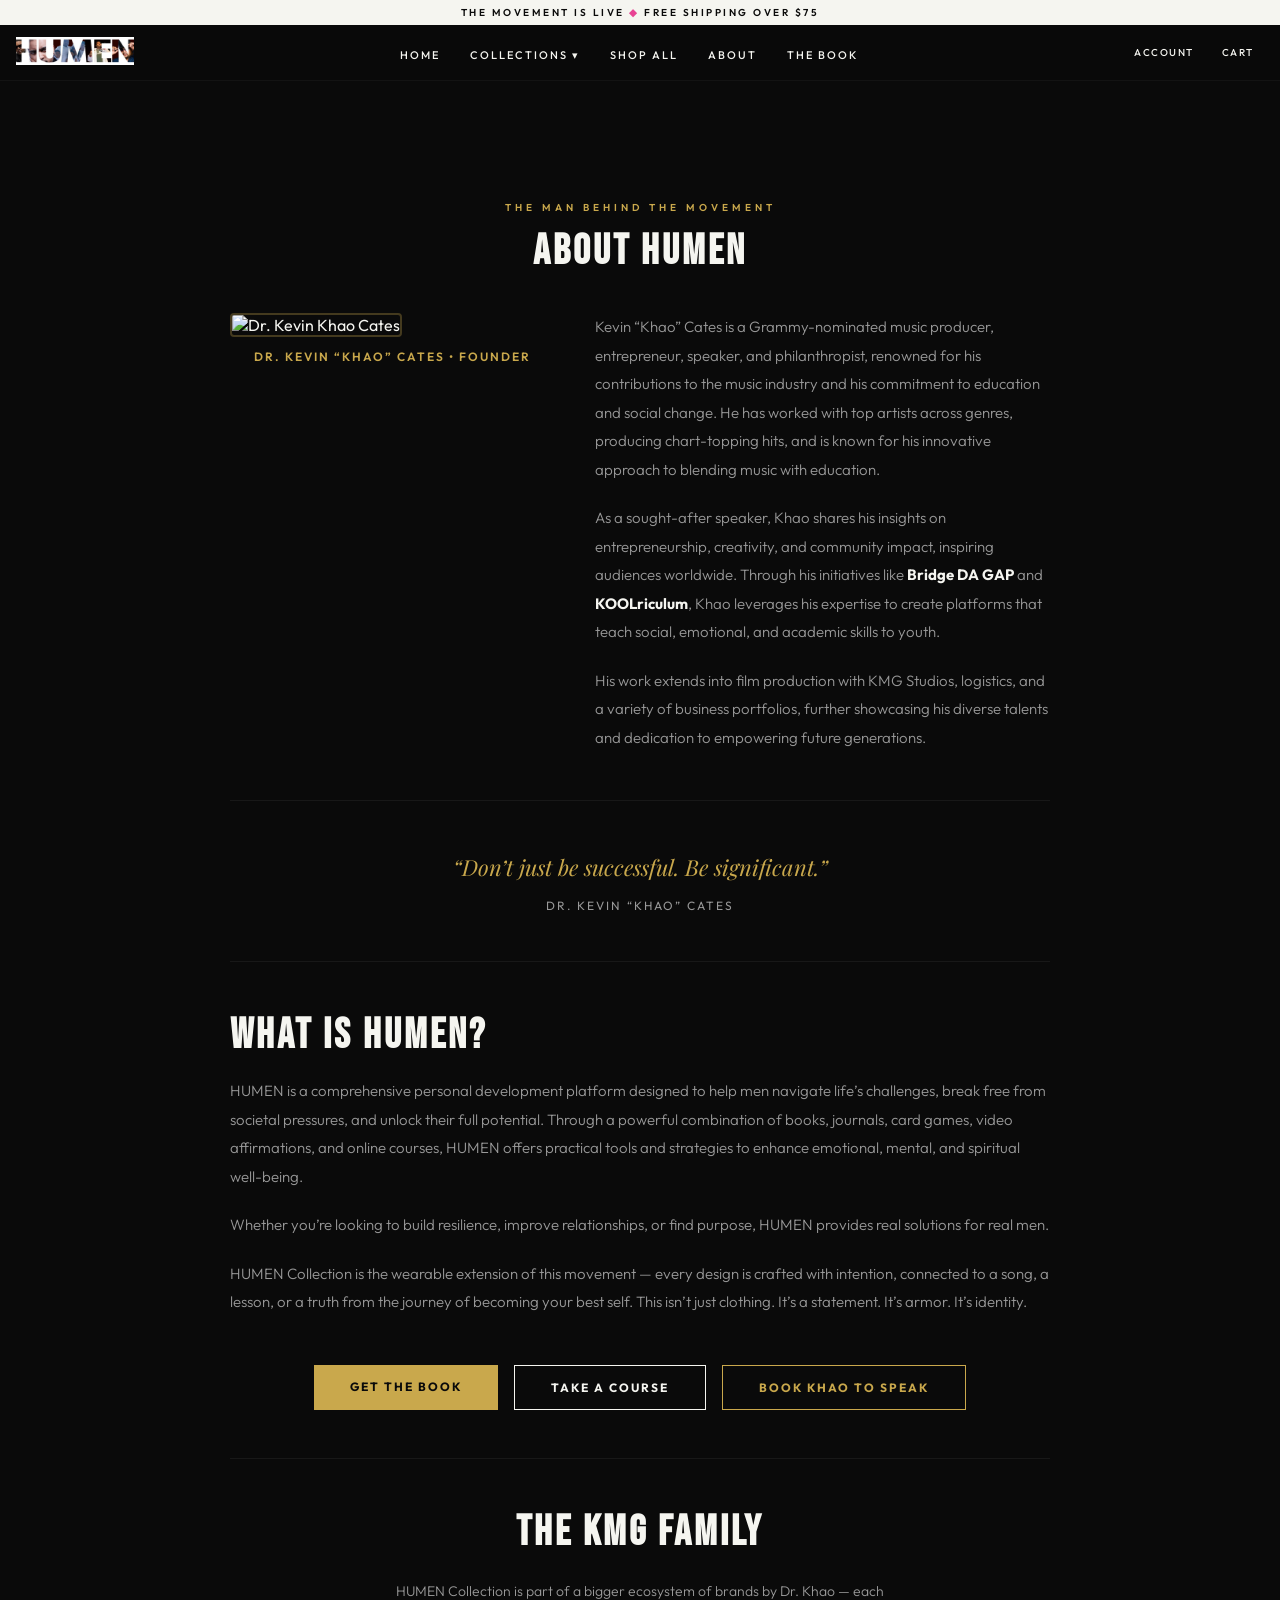
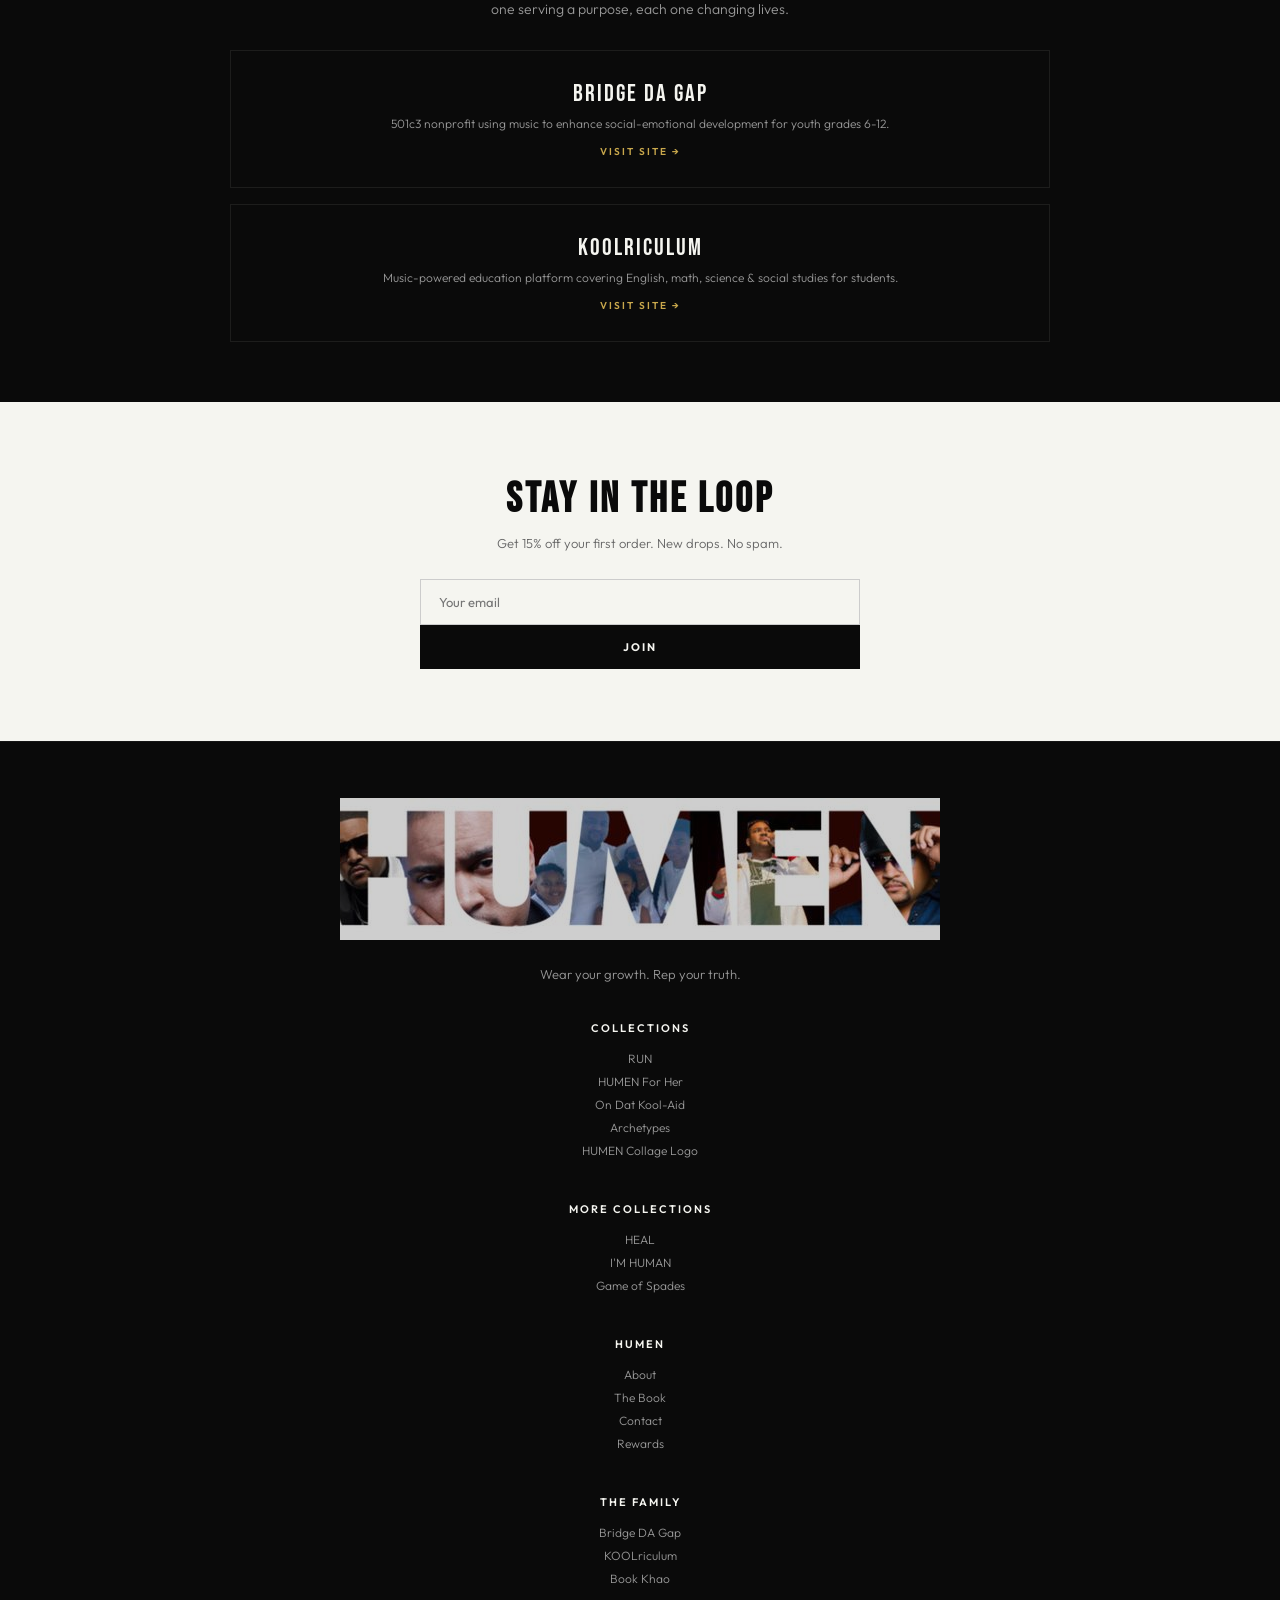
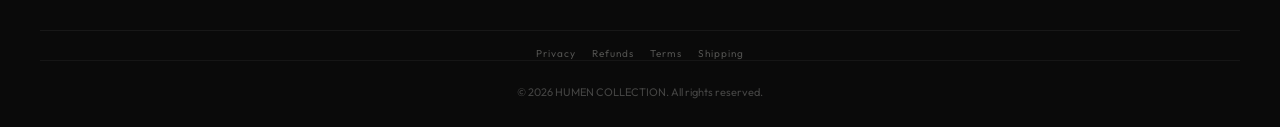
==== commit 4b969bfb: "Update about page photo" ====
--- a/about.html
+++ b/about.html
@@ -5,7 +5,7 @@
 <meta name="viewport" content="width=device-width, initial-scale=1.0">
 <title>About | HUMEN COLLECTION</title>
 <link href="https://fonts.googleapis.com/css2?family=Bebas+Neue&family=Outfit:wght@300;400;500;600;700&family=Playfair+Display:ital,wght@0,700;1,400&display=swap" rel="stylesheet">
-<link rel="stylesheet" href="css/styles.css">
+<link rel="stylesheet" href="css/styles.css?v=2">
 
 </head>
 <body>
@@ -28,13 +28,13 @@
         <li><a href="spades.html">Game of Spades</a></li>
       </ul>
     </li>
-    <li><a href="https://www.humencollection.me/collections/all-products" target="_blank">Shop All</a></li>
+    <li><a href="https://shop.humencollection.me/collections/all-products" target="_blank">Shop All</a></li>
     <li><a href="about.html">About</a></li>
     <li><a href="https://www.humen.me/books" target="_blank">The Book</a></li>
   </ul>
   <div class="nr">
-    <a href="https://www.humencollection.me/account" target="_blank" class="ni">Account</a>
-    <a href="cart.html" class="ni">Cart <span class="cart-count">0</span></a>
+    <a href="https://shop.humencollection.me/account" target="_blank" class="ni">Account</a>
+    <a href="https://shop.humencollection.me/cart" target="_blank" class="ni">Cart</a>
   </div>
 </nav>
 
@@ -46,7 +46,7 @@
 
 <div style="display:flex;gap:40px;align-items:flex-start;flex-wrap:wrap;margin-bottom:48px">
 <div style="flex:1;min-width:300px">
-<img src="images/khao-books.jpg" alt="Dr. Kevin Khao Cates" style="width:100%;border-radius:4px;border:2px solid rgba(201,168,76,.3)">
+<img src="images/kevin-headshot.jpg" alt="Dr. Kevin Khao Cates" style="width:100%;border-radius:4px;border:2px solid rgba(201,168,76,.3)">
 <p style="text-align:center;margin-top:12px;font-size:12px;color:var(--gd);letter-spacing:2px;text-transform:uppercase;font-weight:600">Dr. Kevin &ldquo;Khao&rdquo; Cates &bull; Founder</p>
 </div>
 <div style="flex:1.4;min-width:300px">
@@ -144,4 +144,4 @@
 <script src="js/cart.js"></script>
 
 </body>
-</html>+</html>
--- a/css/styles.css
+++ b/css/styles.css
@@ -18,9 +18,10 @@
 .fi{opacity:0;transform:translateY(24px);transition:opacity .7s,transform .7s}.fi.vis{opacity:1;transform:translateY(0)}
 
 /* === HERO === */
-.hero{position:relative;height:calc(100vh - 100px);min-height:580px;overflow:hidden}
-.hs{position:absolute;inset:0;opacity:0;transition:opacity 1.2s;display:flex;align-items:center;padding-top:20px}.hs.on{opacity:1}
-.hc{position:relative;z-index:10;padding:40px 40px 0}
+.hero{position:relative;overflow:hidden}
+.hero img{max-height:120px!important;max-width:320px!important;object-fit:contain!important}
+.hs{opacity:0;transition:opacity 1.2s}.hs.on{opacity:1}
+.hc{position:relative;z-index:10;padding:0 40px}
 .hl{font-size:10px;letter-spacing:4px;text-transform:uppercase;color:var(--gd);margin-bottom:14px;font-weight:600}
 .hsub{font-size:clamp(13px,1.6vw,17px);color:rgba(245,245,240,.5);margin-bottom:32px;font-weight:300;line-height:1.7;max-width:440px}
 .hb{display:inline-block;padding:14px 44px;border:1px solid rgba(245,245,240,.5);color:var(--wh);text-decoration:none;font-size:11px;letter-spacing:3px;text-transform:uppercase;font-weight:600;transition:all .4s;position:relative;overflow:hidden}
@@ -31,35 +32,26 @@
 .hb.bg{border-color:var(--ag)}.hb.bg::before{background:var(--ag)}.hb.bg:hover{color:var(--bk)}
 .hb.bsg{border-color:var(--sg)}.hb.bsg::before{background:var(--sg)}.hb.bsg:hover{color:#fff}
 
-.s-run{background:linear-gradient(135deg,#0a0408,#1a0a12 50%,#0a0a0a);justify-content:space-between;padding:0 8%}
-.s-run .hc{width:48%;text-align:left}
-.s-run .ht{font-family:'Permanent Marker',cursive;font-size:clamp(72px,14vw,150px);color:var(--rp);line-height:.85;text-shadow:0 0 80px rgba(232,67,147,.25)}
-.ha{width:44%;display:flex;align-items:center;justify-content:center;position:relative;z-index:5}
-.ha img{max-width:100%;max-height:75vh;object-fit:contain;filter:drop-shadow(0 0 60px rgba(232,67,147,.3));animation:fl 4s ease-in-out infinite}
+.s-run{background:linear-gradient(135deg,#0a0408,#1a0a12 50%,#0a0a0a)}
+
 @keyframes fl{0%,100%{transform:translateY(0)}50%{transform:translateY(-10px)}}
 
 .s-fh{background:linear-gradient(135deg,#120a0a,#201218 40%,#0a0808);justify-content:center}
-.s-fh .hc{text-align:center;max-width:680px}
-.s-fh .hli{max-width:380px;width:80%;margin-bottom:24px;filter:drop-shadow(0 0 40px rgba(196,136,123,.2))}
 
 .s-ka{background:linear-gradient(135deg,#140505,#2a0808 40%,#0a0a0a);justify-content:center}
 .s-ka::before{content:'';position:absolute;inset:0;background:radial-gradient(circle at 50%,rgba(231,76,60,.1),transparent 60%)}
-.s-ka .hc{text-align:center;max-width:800px;position:relative;z-index:2}
 
 .s-ar{background:linear-gradient(135deg,#0a0a05,#141008 40%,#0a0a0a);justify-content:center}
 .s-ar::before{content:'';position:absolute;inset:0;background:radial-gradient(circle at 60% 50%,rgba(184,148,31,.07),transparent 60%)}
-.s-ar .hc{text-align:center;max-width:800px;position:relative;z-index:2}
 
 .s-cl{background:linear-gradient(135deg,#050505,#0e0e0e 40%,#080808);justify-content:center}
-.s-cl .hc{text-align:center;max-width:900px}
-.s-cl .cli{max-width:620px;width:90%;margin-bottom:28px;filter:drop-shadow(0 0 40px rgba(255,255,255,.08))}
 
 .hi{position:absolute;bottom:36px;left:50%;transform:translateX(-50%);display:flex;gap:10px;z-index:20}
 .ind{width:36px;height:3px;background:rgba(245,245,240,.15);cursor:pointer;transition:all .4s;border:none}.ind.on{background:var(--wh);width:56px}
 
 /* === FOUNDER === */
-.fs{display:flex;align-items:center;padding:36px 60px;background:var(--gy);gap:28px;border-bottom:1px solid rgba(245,245,240,.04)}
-.fp{width:64px;height:64px;border-radius:50%;border:2px solid var(--gd);flex-shrink:0;overflow:hidden}.fp img{width:100%;height:100%;object-fit:cover}
+.fs{display:flex;align-items:center;padding:48px 60px;background:var(--gy);gap:36px;border-bottom:1px solid rgba(245,245,240,.04)}
+.fp{width:160px;height:160px;border-radius:50%;border:2px solid var(--gd);flex-shrink:0;overflow:hidden}.fp img{width:100%;height:100%;object-fit:cover}
 .ft{font-size:14px;color:rgba(245,245,240,.55);font-weight:300;line-height:1.6;flex:1}.ft strong{color:var(--wh);font-weight:600}
 .fk{color:var(--gd);text-decoration:none;font-size:11px;letter-spacing:2px;text-transform:uppercase;font-weight:600;flex-shrink:0}
 
@@ -175,7 +167,7 @@
 .cb:nth-child(even) .cv{order:1}.cb:nth-child(even) .ci{order:2}
 .tg{grid-template-columns:repeat(2,1fr)}.cpg{grid-template-columns:repeat(2,1fr)}
 .fg{grid-template-columns:1fr 1fr}
-.s-run{flex-direction:column;justify-content:center;padding:0}.s-run .hc{width:100%;text-align:center}.s-run .hsub{margin:0 auto 32px}.ha{width:60%;margin-top:20px}
+
 .ch{flex-direction:column;padding:100px 40px 60px}.chc{width:100%}.cha{width:80%;margin-top:24px}
 }
 .nk{display:none}.ms{padding:80px 20px}.mb{min-width:120px;padding:14px 18px;font-size:11px}.ci{padding:40px 24px}.ts{padding:70px 20px}.tg{grid-template-columns:1fr 1fr;gap:12px}.cmg{grid-template-columns:1fr;max-width:360px}.sg{grid-template-columns:repeat(2,1fr)}.fg{grid-template-columns:1fr}.nf{flex-direction:column}.nin{border-right:1px solid #ccc}.fs{flex-direction:column;text-align:center;padding:30px 24px}.cpg{grid-template-columns:1fr;max-width:400px;margin:0 auto}
@@ -225,7 +217,7 @@
   .fsa{width:90px!important;height:90px!important}
   
   /* Hero carousel */
-  .hc{min-height:70vh!important}
+  .hc{min-height:auto!important}
   
   /* KMG Family section */
   [style*="grid-template-columns:repeat(auto-fit"]{grid-template-columns:1fr!important}
@@ -241,7 +233,6 @@
   nav{padding:12px 16px!important}
 }
 
-
   .sg{grid-template-columns:1fr!important}
   .cb{min-height:auto!important}
   .cv{min-height:200px!important}
@@ -249,7 +240,6 @@
   .mf{font-size:9px!important;padding:6px 12px!important}
 }
 
-
 .cpc{cursor:pointer;transition:transform .3s}
 .cpc:hover{transform:translateY(-4px)}
 .cpqb{cursor:pointer;transition:all .3s}
@@ -257,12 +247,11 @@
 
 /* Mobile nav toggle */
 
-  .nk.open{display:flex!important;flex-direction:column;position:absolute;top:60px;left:0;right:0;background:rgba(5,5,4,.98);padding:20px;z-index:999;gap:16px;border-bottom:1px solid rgba(245,245,240,.1)}
-  .nk.open li a{font-size:14px;padding:8px 0;display:block}
-}
-
-}
-
+ .nk.open{display:flex!important;flex-direction:column;position:absolute;top:60px;left:0;right:0;background:rgba(5,5,4,.98);padding:20px;z-index:9999}
+ .nk.open li a{font-size:14px;padding:8px 0;display:block;color:var(--wh)}
+}
+
+}
 
 /* Force collection blocks visible on mobile */
 
@@ -279,17 +268,16 @@
   .vs{display:block!important}
   
   /* Ensure images don't overflow */
-  img{max-width:100%!important;height:auto!important}
+  .cb img,.fs img,.ts img,.cms img,.coms img,.cpd img,footer img{max-width:100%!important;height:auto!important}
   .cv img{max-height:300px!important;object-fit:contain!important}
 }
-
 
 /* Nav dropdown */
 .nd{position:relative}
 .ndd{display:none;position:absolute;top:100%;left:0;background:rgba(5,5,4,.97);border:1px solid rgba(245,245,240,.08);padding:8px 0;min-width:180px;z-index:1000;backdrop-filter:blur(10px)}
 .nd:hover .ndd{display:block}
 .ndd li{list-style:none}
-.ndd li a{display:block;padding:8px 20px;font-size:11px;color:var(--lg);text-decoration:none;letter-spacing:1.5px;text-transform:uppercase;transition:all .3s;white-space:nowrap}
+.ndd li a{display:block;padding:8px 20px;font-size:11px;color:var(--wh);text-decoration:none;letter-spacing:1.5px;text-transform:uppercase;transition:all .3s;white-space:nowrap}
 .ndd li a:hover{color:var(--gd);background:rgba(245,245,240,.03)}
 
   .nk.open .nd .ndd{display:block!important;position:static;border:none;background:rgba(245,245,240,.03);margin-top:4px}
@@ -302,10 +290,15 @@
 
 /* Tablet */
 @media(max-width:1024px){
-  .hc{min-height:70vh}
+  .hc{min-height:auto}
   .hs{padding:0 40px}
   .cb{min-height:420px}
   .hg{grid-template-columns:repeat(2,1fr)}
+}
+/* Desktop navigation */
+@media(min-width:769px){
+  .nk{display:flex!important;gap:30px;align-items:center}
+  .nm{display:none!important}
 }
 
 /* Mobile */
@@ -330,7 +323,7 @@
   .nk.open .ndd li a{font-size:12px;padding:8px 12px;border-bottom:none}
   
   /* Hero Carousel */
-  .hc{min-height:65vh!important}
+  .hc{min-height:auto!important}
   .hs{padding:0 20px!important;flex-direction:column!important}
   .ht{font-size:32px!important;line-height:1.1!important}
   .hp{font-size:13px!important}
@@ -407,7 +400,7 @@
   .sl{font-size:10px!important}
   
   /* Images never overflow */
-  img{max-width:100%!important;height:auto!important}
+  .cb img,.fs img,.ts img,.cms img,.coms img,.cpd img,footer img{max-width:100%!important;height:auto!important}
   
   /* Policy links in footer */
   [style*="display:flex"][style*="flex-wrap:wrap"][style*="gap:16px"]{gap:8px!important}
@@ -415,7 +408,7 @@
 
 /* Small phones */
 @media(max-width:480px){
-  .hc{min-height:55vh!important}
+  .hc{min-height:auto!important}
   .ht{font-size:26px!important}
   .hg,.tg,.cpg{grid-template-columns:1fr!important}
   .sg{grid-template-columns:1fr!important}
